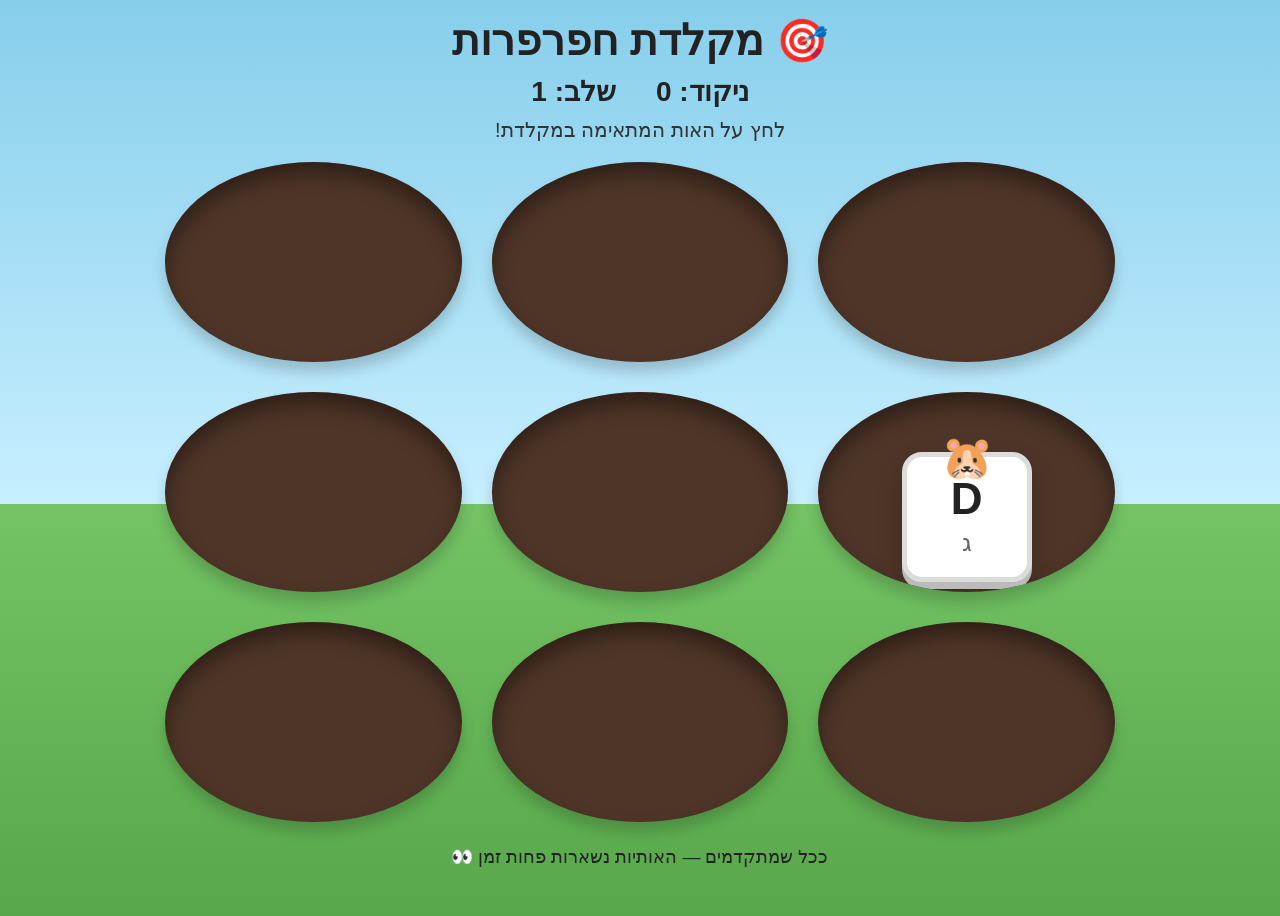
==== hparparhot.html @ 8478dd06 "Create hparparhot.html" ====
<!DOCTYPE html>
<html lang="he" dir="rtl">

<head>
    <meta charset="UTF-8" />
    <meta name="viewport" content="width=device-width, initial-scale=1.0" />
    <title>מקלדת חפרפרות</title>

    <style>
        * {
            box-sizing: border-box;
        }

        body {
            margin: 0;
            overflow: hidden;
            font-family: Arial, sans-serif;
            background:
                linear-gradient(to bottom, #87ceeb 0%, #c7efff 55%, #74c365 55%, #58a84b 100%);
            height: 100vh;
        }

        h1 {
            text-align: center;
            margin-top: 16px;
            margin-bottom: 10px;
            color: #222;
            font-size: 42px;
        }

        .top-bar {
            display: flex;
            justify-content: center;
            gap: 40px;
            font-size: 28px;
            font-weight: bold;
            color: #222;
            margin-bottom: 10px;
        }

        .instructions {
            text-align: center;
            font-size: 20px;
            margin-bottom: 20px;
            color: #333;
        }

        .game-board {
            width: 950px;
            max-width: 95vw;
            margin: auto;
            display: grid;
            grid-template-columns: repeat(3, 1fr);
            gap: 30px;
        }

        .hole {
            position: relative;
            height: 200px;
            background: #4f3528;
            border-radius: 50%;
            overflow: hidden;

            box-shadow:
                inset 0 12px 20px rgba(0, 0, 0, 0.4),
                0 10px 14px rgba(0, 0, 0, 0.18);
        }

        .mole {
            position: absolute;
            bottom: -260px;
            left: 50%;
            transform: translateX(-50%);
            transition: bottom 0.22s ease;
        }

        .mole.show {
            bottom: 10px;
        }

        .keycap {
            width: 130px;
            height: 130px;
            background: white;
            border-radius: 20px;
            border: 5px solid #dcdcdc;

            display: flex;
            flex-direction: column;
            align-items: center;
            justify-content: center;

            position: relative;

            box-shadow:
                0 7px 0 #bbbbbb,
                0 12px 24px rgba(0, 0, 0, 0.22);
        }

        .english {
            font-size: 44px;
            font-weight: bold;
            color: #222;
            line-height: 1;
        }

        .hebrew {
            font-size: 24px;
            margin-top: 8px;
            color: #666;
        }

        .mole-face {
            position: absolute;
            top: -24px;
            font-size: 42px;
            animation: bounce 0.7s infinite alternate;
        }

        @keyframes bounce {
            from {
                transform: translateY(0px);
            }

            to {
                transform: translateY(-6px);
            }
        }

        .hammer {
            position: absolute;

            /* ממקם מעל החפרפרת */
            top: -95px;
            left: 50%;

            transform:
                translateX(-50%) rotate(-10deg) scale(0.7);

            font-size: 120px;

            opacity: 0;

            pointer-events: none;

            z-index: 20;
        }

        .hammer.hit {
            animation: hammerHit 0.28s ease forwards;
        }

        @keyframes hammerHit {

            0% {
                opacity: 0;

                transform:
                    translateX(-50%) translateY(-40px) rotate(-10deg) scale(0.7);
            }

            30% {
                opacity: 1;
            }

            70% {

                transform:
                    translateX(-50%) translateY(45px) rotate(0deg) scale(1);
            }

            100% {
                opacity: 0;

                transform:
                    translateX(-50%) translateY(45px) rotate(0deg) scale(1);
            }
        }

        .hit-effect {
            animation: hitSquash 0.18s ease;
        }

        @keyframes hitSquash {

            0% {
                transform: translateX(-50%) scale(1);
            }

            50% {
                transform: translateX(-50%) scale(0.82);
            }

            100% {
                transform: translateX(-50%) scale(1);
            }
        }

        .footer {
            text-align: center;
            margin-top: 24px;
            font-size: 18px;
            color: #222;
        }
    </style>
</head>

<body>

    <h1>🎯 מקלדת חפרפרות</h1>

    <div class="top-bar">
        <div>ניקוד: <span id="score">0</span></div>
        <div>שלב: <span id="level">1</span></div>
    </div>

    <div class="instructions">
        לחץ על האות המתאימה במקלדת!
    </div>

    <div class="game-board" id="board"></div>

    <div class="footer">
        ככל שמתקדמים — האותיות נשארות פחות זמן 👀
    </div>

    <script>

        const keys = [
            { en: "A", he: "ש" },
            { en: "S", he: "ד" },
            { en: "D", he: "ג" },
            { en: "F", he: "כ" },
            { en: "J", he: "ח" },
            { en: "K", he: "ל" },
            { en: "L", he: "ך" },
            { en: "Q", he: "/" },
            { en: "W", he: "'" }
        ];

        const board = document.getElementById("board");

        const scoreEl = document.getElementById("score");
        const levelEl = document.getElementById("level");

        let score = 0;
        let level = 1;

        let activeMole = null;
        let activeTimeout = null;

        // יצירת חורים
        for (let i = 0; i < 9; i++) {

            const hole = document.createElement("div");
            hole.className = "hole";

            const mole = document.createElement("div");
            mole.className = "mole";

            hole.appendChild(mole);

            board.appendChild(hole);
        }

        const holes = document.querySelectorAll(".hole");

        function randomKey() {
            return keys[Math.floor(Math.random() * keys.length)];
        }

        function randomHole() {
            return holes[Math.floor(Math.random() * holes.length)];
        }

        function getVisibleTime() {

            // עולה שלב כל 10 נקודות
            level = 1 + Math.floor(score / 10);

            levelEl.textContent = level;

            // האות נשארת פחות זמן ככל שעולים
            // אבל בצורה מאוד עדינה
            return Math.max(
                1800,
                5000 - (level * 220)
            );
        }

        function showMole() {

            if (activeMole) {
                return;
            }

            const hole = randomHole();

            const mole = hole.querySelector(".mole");

            const key = randomKey();

            mole.innerHTML = `
        <div class="keycap">

          <div class="hammer">🔨</div>

          <div class="mole-face">🐹</div>

          <div class="english">${key.en}</div>

          <div class="hebrew">${key.he}</div>

        </div>
      `;

            mole.dataset.key = key.en.toLowerCase();

            mole.classList.add("show");

            activeMole = mole;

            const visibleTime = getVisibleTime();

            activeTimeout = setTimeout(() => {

                if (activeMole === mole) {

                    mole.classList.remove("show");

                    activeMole = null;

                    // אות חדשה מיד
                    setTimeout(showMole, 120);
                }

            }, visibleTime);
        }

        document.addEventListener("keydown", (e) => {

            if (!activeMole) return;

            const pressedKey = e.key.toLowerCase();

            const correctKey = activeMole.dataset.key;

            if (pressedKey === correctKey) {

                clearTimeout(activeTimeout);

                const hammer = activeMole.querySelector(".hammer");

                hammer.classList.add("hit");

                activeMole.classList.add("hit-effect");

                score++;

                scoreEl.textContent = score;

                setTimeout(() => {

                    if (activeMole) {
                        activeMole.classList.remove("show");
                    }

                    activeMole = null;

                    // חשוב:
                    // אות חדשה כמעט מיד
                    // בלי להאט את קצב המשחק
                    setTimeout(showMole, 120);

                }, 180);
            }
        });

        // התחלה
        showMole();

    </script>

</body>

</html>
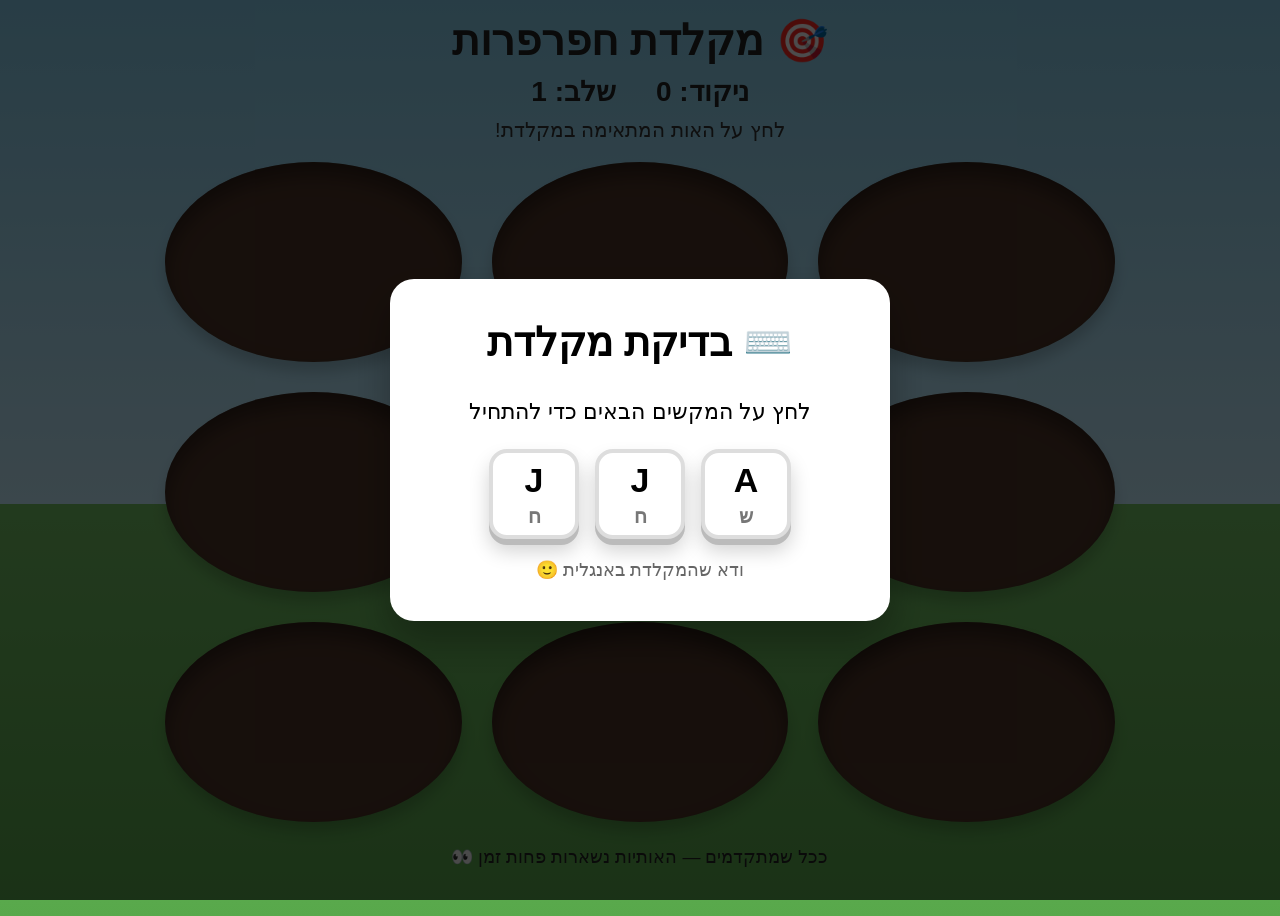
==== commit 4f62c7ab: "Update hparparhot.html" ====
--- a/hparparhot.html
+++ b/hparparhot.html
@@ -7,6 +7,7 @@
     <title>מקלדת חפרפרות</title>
 
     <style>
+
         * {
             box-sizing: border-box;
         }
@@ -15,8 +16,16 @@
             margin: 0;
             overflow: hidden;
             font-family: Arial, sans-serif;
+
             background:
-                linear-gradient(to bottom, #87ceeb 0%, #c7efff 55%, #74c365 55%, #58a84b 100%);
+                linear-gradient(
+                    to bottom,
+                    #87ceeb 0%,
+                    #c7efff 55%,
+                    #74c365 55%,
+                    #58a84b 100%
+                );
+
             height: 100vh;
         }
 
@@ -32,9 +41,12 @@
             display: flex;
             justify-content: center;
             gap: 40px;
+
             font-size: 28px;
             font-weight: bold;
+
             color: #222;
+
             margin-bottom: 10px;
         }
 
@@ -46,31 +58,46 @@
         }
 
         .game-board {
+
             width: 950px;
             max-width: 95vw;
+
             margin: auto;
+
             display: grid;
+
             grid-template-columns: repeat(3, 1fr);
+
             gap: 30px;
         }
 
         .hole {
+
             position: relative;
+
             height: 200px;
+
             background: #4f3528;
+
             border-radius: 50%;
+
             overflow: hidden;
 
             box-shadow:
-                inset 0 12px 20px rgba(0, 0, 0, 0.4),
-                0 10px 14px rgba(0, 0, 0, 0.18);
+                inset 0 12px 20px rgba(0,0,0,0.4),
+                0 10px 14px rgba(0,0,0,0.18);
         }
 
         .mole {
+
             position: absolute;
+
             bottom: -260px;
+
             left: 50%;
+
             transform: translateX(-50%);
+
             transition: bottom 0.22s ease;
         }
 
@@ -79,14 +106,20 @@
         }
 
         .keycap {
+
             width: 130px;
             height: 130px;
+
             background: white;
+
             border-radius: 20px;
+
             border: 5px solid #dcdcdc;
 
             display: flex;
+
             flex-direction: column;
+
             align-items: center;
             justify-content: center;
 
@@ -94,30 +127,42 @@
 
             box-shadow:
                 0 7px 0 #bbbbbb,
-                0 12px 24px rgba(0, 0, 0, 0.22);
+                0 12px 24px rgba(0,0,0,0.22);
         }
 
         .english {
+
             font-size: 44px;
+
             font-weight: bold;
+
             color: #222;
+
             line-height: 1;
         }
 
         .hebrew {
+
             font-size: 24px;
+
             margin-top: 8px;
+
             color: #666;
         }
 
         .mole-face {
+
             position: absolute;
+
             top: -24px;
+
             font-size: 42px;
+
             animation: bounce 0.7s infinite alternate;
         }
 
         @keyframes bounce {
+
             from {
                 transform: translateY(0px);
             }
@@ -127,15 +172,22 @@
             }
         }
 
+        /* ========================= */
+        /* פטיש */
+        /* ========================= */
+
         .hammer {
+
             position: absolute;
 
-            /* ממקם מעל החפרפרת */
             top: -95px;
+
             left: 50%;
 
             transform:
-                translateX(-50%) rotate(-10deg) scale(0.7);
+                translateX(-50%)
+                rotate(-10deg)
+                scale(0.7);
 
             font-size: 120px;
 
@@ -153,10 +205,14 @@
         @keyframes hammerHit {
 
             0% {
+
                 opacity: 0;
 
                 transform:
-                    translateX(-50%) translateY(-40px) rotate(-10deg) scale(0.7);
+                    translateX(-50%)
+                    translateY(-40px)
+                    rotate(-10deg)
+                    scale(0.7);
             }
 
             30% {
@@ -166,16 +222,27 @@
             70% {
 
                 transform:
-                    translateX(-50%) translateY(45px) rotate(0deg) scale(1);
+                    translateX(-50%)
+                    translateY(45px)
+                    rotate(0deg)
+                    scale(1);
             }
 
             100% {
+
                 opacity: 0;
 
                 transform:
-                    translateX(-50%) translateY(45px) rotate(0deg) scale(1);
-            }
-        }
+                    translateX(-50%)
+                    translateY(45px)
+                    rotate(0deg)
+                    scale(1);
+            }
+        }
+
+        /* ========================= */
+        /* אפקט פגיעה */
+        /* ========================= */
 
         .hit-effect {
             animation: hitSquash 0.18s ease;
@@ -197,15 +264,156 @@
         }
 
         .footer {
+
             text-align: center;
+
             margin-top: 24px;
+
             font-size: 18px;
+
             color: #222;
         }
+
+        /* ========================= */
+        /* מסך התחלה */
+        /* ========================= */
+
+        .warmup-screen {
+
+            position: fixed;
+
+            inset: 0;
+
+            background: rgba(0,0,0,0.7);
+
+            display: flex;
+
+            align-items: center;
+            justify-content: center;
+
+            z-index: 999;
+        }
+
+        .warmup-box {
+
+            background: white;
+
+            width: 500px;
+            max-width: 90vw;
+
+            border-radius: 24px;
+
+            padding: 40px;
+
+            text-align: center;
+
+            box-shadow:
+                0 20px 40px rgba(0,0,0,0.3);
+        }
+
+        .warmup-box h2 {
+
+            margin-top: 0;
+
+            font-size: 40px;
+        }
+
+        .warmup-box p {
+
+            font-size: 22px;
+
+            margin-bottom: 24px;
+        }
+
+        .warmup-keys {
+
+            display: flex;
+
+            justify-content: center;
+
+            gap: 16px;
+
+            margin-bottom: 20px;
+        }
+
+        .warmup-key {
+
+            width: 90px;
+            height: 90px;
+
+            background: #fff;
+
+            border: 4px solid #ddd;
+
+            border-radius: 18px;
+
+            display: flex;
+
+            flex-direction: column;
+
+            align-items: center;
+            justify-content: center;
+
+            font-size: 34px;
+
+            font-weight: bold;
+
+            box-shadow:
+                0 6px 0 #bbb,
+                0 12px 20px rgba(0,0,0,0.18);
+
+            transition: 0.2s;
+        }
+
+        .warmup-key small {
+
+            font-size: 20px;
+
+            color: #777;
+
+            margin-top: 4px;
+        }
+
+        .warmup-key.done {
+
+            background: #8be28b;
+
+            transform: scale(0.92);
+
+            opacity: 0.7;
+        }
+
+        .warmup-hint {
+
+            font-size: 18px;
+
+            color: #666;
+        }
+
     </style>
 </head>
 
 <body>
+
+    <div id="warmup-screen" class="warmup-screen">
+
+        <div class="warmup-box">
+
+            <h2>⌨️ בדיקת מקלדת</h2>
+
+            <p>
+                לחץ על המקשים הבאים כדי להתחיל
+            </p>
+
+            <div id="warmup-keys" class="warmup-keys"></div>
+
+            <div class="warmup-hint">
+                ודא שהמקלדת באנגלית 🙂
+            </div>
+
+        </div>
+
+    </div>
 
     <h1>🎯 מקלדת חפרפרות</h1>
 
@@ -227,6 +435,7 @@
     <script>
 
         const keys = [
+
             { en: "A", he: "ש" },
             { en: "S", he: "ד" },
             { en: "D", he: "ג" },
@@ -236,6 +445,7 @@
             { en: "L", he: "ך" },
             { en: "Q", he: "/" },
             { en: "W", he: "'" }
+
         ];
 
         const board = document.getElementById("board");
@@ -243,19 +453,37 @@
         const scoreEl = document.getElementById("score");
         const levelEl = document.getElementById("level");
 
+        const warmupScreen =
+            document.getElementById("warmup-screen");
+
+        const warmupKeysContainer =
+            document.getElementById("warmup-keys");
+
         let score = 0;
         let level = 1;
 
         let activeMole = null;
         let activeTimeout = null;
 
-        // יצירת חורים
+        let gameStarted = false;
+
+        let warmupKeys = [];
+        let warmupIndex = 0;
+
+        /* ========================= */
+        /* יצירת חורים */
+        /* ========================= */
+
         for (let i = 0; i < 9; i++) {
 
-            const hole = document.createElement("div");
+            const hole =
+                document.createElement("div");
+
             hole.className = "hole";
 
-            const mole = document.createElement("div");
+            const mole =
+                document.createElement("div");
+
             mole.className = "mole";
 
             hole.appendChild(mole);
@@ -263,31 +491,76 @@
             board.appendChild(hole);
         }
 
-        const holes = document.querySelectorAll(".hole");
+        const holes =
+            document.querySelectorAll(".hole");
+
+        /* ========================= */
+        /* פונקציות עזר */
+        /* ========================= */
 
         function randomKey() {
-            return keys[Math.floor(Math.random() * keys.length)];
+
+            return keys[
+                Math.floor(Math.random() * keys.length)
+            ];
         }
 
         function randomHole() {
-            return holes[Math.floor(Math.random() * holes.length)];
+
+            return holes[
+                Math.floor(Math.random() * holes.length)
+            ];
         }
 
         function getVisibleTime() {
 
-            // עולה שלב כל 10 נקודות
-            level = 1 + Math.floor(score / 10);
+            level =
+                1 + Math.floor(score / 10);
 
             levelEl.textContent = level;
 
-            // האות נשארת פחות זמן ככל שעולים
-            // אבל בצורה מאוד עדינה
             return Math.max(
                 1800,
                 5000 - (level * 220)
             );
         }
 
+        /* ========================= */
+        /* מסך חימום */
+        /* ========================= */
+
+        function startWarmup() {
+
+            warmupKeys = [];
+
+            warmupIndex = 0;
+
+            warmupKeysContainer.innerHTML = "";
+
+            for (let i = 0; i < 3; i++) {
+
+                const key = randomKey();
+
+                warmupKeys.push(key);
+
+                const el =
+                    document.createElement("div");
+
+                el.className = "warmup-key";
+
+                el.innerHTML = `
+                    ${key.en}
+                    <small>${key.he}</small>
+                `;
+
+                warmupKeysContainer.appendChild(el);
+            }
+        }
+
+        /* ========================= */
+        /* הצגת חפרפרת */
+        /* ========================= */
+
         function showMole() {
 
             if (activeMole) {
@@ -296,31 +569,34 @@
 
             const hole = randomHole();
 
-            const mole = hole.querySelector(".mole");
+            const mole =
+                hole.querySelector(".mole");
 
             const key = randomKey();
 
             mole.innerHTML = `
-        <div class="keycap">
-
-          <div class="hammer">🔨</div>
-
-          <div class="mole-face">🐹</div>
-
-          <div class="english">${key.en}</div>
-
-          <div class="hebrew">${key.he}</div>
-
-        </div>
-      `;
-
-            mole.dataset.key = key.en.toLowerCase();
+                <div class="keycap">
+
+                    <div class="hammer">🔨</div>
+
+                    <div class="mole-face">🐹</div>
+
+                    <div class="english">${key.en}</div>
+
+                    <div class="hebrew">${key.he}</div>
+
+                </div>
+            `;
+
+            mole.dataset.key =
+                key.en.toLowerCase();
 
             mole.classList.add("show");
 
             activeMole = mole;
 
-            const visibleTime = getVisibleTime();
+            const visibleTime =
+                getVisibleTime();
 
             activeTimeout = setTimeout(() => {
 
@@ -330,26 +606,77 @@
 
                     activeMole = null;
 
-                    // אות חדשה מיד
                     setTimeout(showMole, 120);
                 }
 
             }, visibleTime);
         }
 
+        /* ========================= */
+        /* מקלדת */
+        /* ========================= */
+
         document.addEventListener("keydown", (e) => {
 
+            const pressedKey =
+                e.key.toLowerCase();
+
+            /* ========================= */
+            /* חימום */
+            /* ========================= */
+
+            if (!gameStarted) {
+
+                const currentKey =
+                    warmupKeys[warmupIndex];
+
+                if (
+                    pressedKey ===
+                    currentKey.en.toLowerCase()
+                ) {
+
+                    const warmupEls =
+                        document.querySelectorAll(".warmup-key");
+
+                    warmupEls[warmupIndex]
+                        .classList.add("done");
+
+                    warmupIndex++;
+
+                    if (
+                        warmupIndex >= warmupKeys.length
+                    ) {
+
+                        setTimeout(() => {
+
+                            warmupScreen.style.display = "none";
+
+                            gameStarted = true;
+
+                            showMole();
+
+                        }, 500);
+                    }
+                }
+
+                return;
+            }
+
+            /* ========================= */
+            /* משחק */
+            /* ========================= */
+
             if (!activeMole) return;
 
-            const pressedKey = e.key.toLowerCase();
-
-            const correctKey = activeMole.dataset.key;
+            const correctKey =
+                activeMole.dataset.key;
 
             if (pressedKey === correctKey) {
 
                 clearTimeout(activeTimeout);
 
-                const hammer = activeMole.querySelector(".hammer");
+                const hammer =
+                    activeMole.querySelector(".hammer");
 
                 hammer.classList.add("hit");
 
@@ -362,22 +689,23 @@
                 setTimeout(() => {
 
                     if (activeMole) {
+
                         activeMole.classList.remove("show");
                     }
 
                     activeMole = null;
 
-                    // חשוב:
-                    // אות חדשה כמעט מיד
-                    // בלי להאט את קצב המשחק
                     setTimeout(showMole, 120);
 
                 }, 180);
             }
         });
 
-        // התחלה
-        showMole();
+        /* ========================= */
+        /* התחלה */
+        /* ========================= */
+
+        startWarmup();
 
     </script>
 
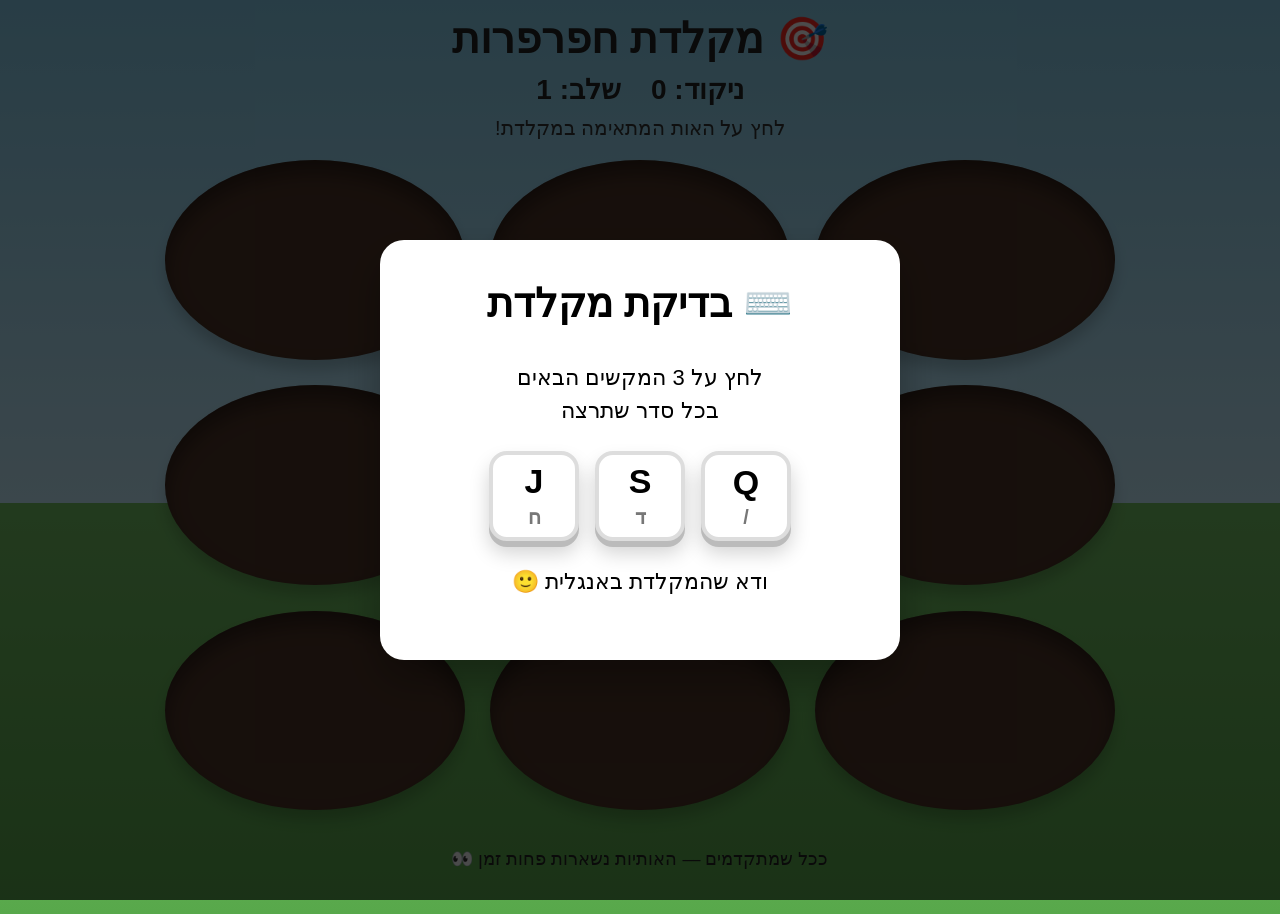
==== commit 3e37b43d: "Update hparparhot.html" ====
--- a/hparparhot.html
+++ b/hparparhot.html
@@ -4,6 +4,7 @@
 <head>
     <meta charset="UTF-8" />
     <meta name="viewport" content="width=device-width, initial-scale=1.0" />
+
     <title>מקלדת חפרפרות</title>
 
     <style>
@@ -13,8 +14,11 @@
         }
 
         body {
+
             margin: 0;
+
             overflow: hidden;
+
             font-family: Arial, sans-serif;
 
             background:
@@ -26,23 +30,33 @@
                     #58a84b 100%
                 );
 
-            height: 100vh;
+            min-height: 100vh;
         }
 
         h1 {
+
             text-align: center;
-            margin-top: 16px;
+
+            margin-top: 14px;
             margin-bottom: 10px;
+
             color: #222;
-            font-size: 42px;
+
+            font-size: clamp(28px, 4vw, 42px);
         }
 
         .top-bar {
+
             display: flex;
+
             justify-content: center;
-            gap: 40px;
-
-            font-size: 28px;
+
+            gap: 30px;
+
+            flex-wrap: wrap;
+
+            font-size: clamp(18px, 2.6vw, 28px);
+
             font-weight: bold;
 
             color: #222;
@@ -51,16 +65,21 @@
         }
 
         .instructions {
+
             text-align: center;
-            font-size: 20px;
+
+            font-size: clamp(16px, 2vw, 20px);
+
             margin-bottom: 20px;
+
             color: #333;
+
+            padding-inline: 12px;
         }
 
         .game-board {
 
-            width: 950px;
-            max-width: 95vw;
+            width: min(950px, 94vw);
 
             margin: auto;
 
@@ -68,14 +87,16 @@
 
             grid-template-columns: repeat(3, 1fr);
 
-            gap: 30px;
+            gap: clamp(12px, 2vw, 30px);
+
+            padding-bottom: 20px;
         }
 
         .hole {
 
             position: relative;
 
-            height: 200px;
+            aspect-ratio: 1.5 / 1;
 
             background: #4f3528;
 
@@ -102,13 +123,14 @@
         }
 
         .mole.show {
-            bottom: 10px;
+            bottom: 8px;
         }
 
         .keycap {
 
-            width: 130px;
-            height: 130px;
+            width: clamp(80px, 12vw, 130px);
+
+            height: clamp(80px, 12vw, 130px);
 
             background: white;
 
@@ -132,7 +154,7 @@
 
         .english {
 
-            font-size: 44px;
+            font-size: clamp(30px, 4vw, 44px);
 
             font-weight: bold;
 
@@ -143,9 +165,9 @@
 
         .hebrew {
 
-            font-size: 24px;
-
-            margin-top: 8px;
+            font-size: clamp(16px, 2vw, 24px);
+
+            margin-top: 6px;
 
             color: #666;
         }
@@ -154,9 +176,9 @@
 
             position: absolute;
 
-            top: -24px;
-
-            font-size: 42px;
+            top: -18px;
+
+            font-size: clamp(28px, 4vw, 42px);
 
             animation: bounce 0.7s infinite alternate;
         }
@@ -172,15 +194,11 @@
             }
         }
 
-        /* ========================= */
-        /* פטיש */
-        /* ========================= */
-
         .hammer {
 
             position: absolute;
 
-            top: -95px;
+            top: -75px;
 
             left: 50%;
 
@@ -189,7 +207,7 @@
                 rotate(-10deg)
                 scale(0.7);
 
-            font-size: 120px;
+            font-size: clamp(70px, 10vw, 120px);
 
             opacity: 0;
 
@@ -240,10 +258,6 @@
             }
         }
 
-        /* ========================= */
-        /* אפקט פגיעה */
-        /* ========================= */
-
         .hit-effect {
             animation: hitSquash 0.18s ease;
         }
@@ -267,18 +281,20 @@
 
             text-align: center;
 
-            margin-top: 24px;
-
-            font-size: 18px;
+            margin-top: 18px;
+
+            font-size: clamp(14px, 2vw, 18px);
 
             color: #222;
+
+            padding-inline: 10px;
         }
 
         /* ========================= */
-        /* מסך התחלה */
+        /* OVERLAY */
         /* ========================= */
 
-        .warmup-screen {
+        .overlay {
 
             position: fixed;
 
@@ -294,16 +310,15 @@
             z-index: 999;
         }
 
-        .warmup-box {
+        .overlay-box {
 
             background: white;
 
-            width: 500px;
-            max-width: 90vw;
+            width: min(520px, 92vw);
 
             border-radius: 24px;
 
-            padding: 40px;
+            padding: 40px 24px;
 
             text-align: center;
 
@@ -311,18 +326,18 @@
                 0 20px 40px rgba(0,0,0,0.3);
         }
 
-        .warmup-box h2 {
+        .overlay-box h2 {
 
             margin-top: 0;
 
-            font-size: 40px;
-        }
-
-        .warmup-box p {
-
-            font-size: 22px;
-
-            margin-bottom: 24px;
+            font-size: clamp(28px, 4vw, 40px);
+        }
+
+        .overlay-box p {
+
+            font-size: clamp(18px, 2.4vw, 22px);
+
+            line-height: 1.5;
         }
 
         .warmup-keys {
@@ -331,9 +346,11 @@
 
             justify-content: center;
 
+            flex-wrap: wrap;
+
             gap: 16px;
 
-            margin-bottom: 20px;
+            margin-block: 24px;
         }
 
         .warmup-key {
@@ -383,11 +400,15 @@
             opacity: 0.7;
         }
 
-        .warmup-hint {
-
-            font-size: 18px;
-
-            color: #666;
+        .countdown {
+
+            font-size: clamp(70px, 15vw, 140px);
+
+            font-weight: bold;
+
+            color: #ffda44;
+
+            margin-top: 20px;
         }
 
     </style>
@@ -395,20 +416,55 @@
 
 <body>
 
-    <div id="warmup-screen" class="warmup-screen">
-
-        <div class="warmup-box">
+    <!-- ========================= -->
+    <!-- חימום -->
+    <!-- ========================= -->
+
+    <div id="warmup-screen" class="overlay">
+
+        <div class="overlay-box">
 
             <h2>⌨️ בדיקת מקלדת</h2>
 
             <p>
-                לחץ על המקשים הבאים כדי להתחיל
+                לחץ על 3 המקשים הבאים<br>
+                בכל סדר שתרצה
             </p>
 
             <div id="warmup-keys" class="warmup-keys"></div>
 
-            <div class="warmup-hint">
+            <p>
                 ודא שהמקלדת באנגלית 🙂
+            </p>
+
+        </div>
+
+    </div>
+
+    <!-- ========================= -->
+    <!-- ספירה לאחור -->
+    <!-- ========================= -->
+
+    <div
+        id="countdown-screen"
+        class="overlay"
+        style="display:none;"
+    >
+
+        <div class="overlay-box">
+
+            <h2>🎯 מוכנים?</h2>
+
+            <p>
+                עכשיו לחץ על מקשי המקלדת<br>
+                כדי להכות בחפרפרות!
+            </p>
+
+            <div
+                id="countdown"
+                class="countdown"
+            >
+                3
             </div>
 
         </div>
@@ -418,8 +474,17 @@
     <h1>🎯 מקלדת חפרפרות</h1>
 
     <div class="top-bar">
-        <div>ניקוד: <span id="score">0</span></div>
-        <div>שלב: <span id="level">1</span></div>
+
+        <div>
+            ניקוד:
+            <span id="score">0</span>
+        </div>
+
+        <div>
+            שלב:
+            <span id="level">1</span>
+        </div>
+
     </div>
 
     <div class="instructions">
@@ -448,10 +513,14 @@
 
         ];
 
-        const board = document.getElementById("board");
-
-        const scoreEl = document.getElementById("score");
-        const levelEl = document.getElementById("level");
+        const board =
+            document.getElementById("board");
+
+        const scoreEl =
+            document.getElementById("score");
+
+        const levelEl =
+            document.getElementById("level");
 
         const warmupScreen =
             document.getElementById("warmup-screen");
@@ -459,6 +528,12 @@
         const warmupKeysContainer =
             document.getElementById("warmup-keys");
 
+        const countdownScreen =
+            document.getElementById("countdown-screen");
+
+        const countdownEl =
+            document.getElementById("countdown");
+
         let score = 0;
         let level = 1;
 
@@ -468,11 +543,10 @@
         let gameStarted = false;
 
         let warmupKeys = [];
-        let warmupIndex = 0;
-
-        /* ========================= */
-        /* יצירת חורים */
-        /* ========================= */
+
+        // =========================
+        // יצירת חורים
+        // =========================
 
         for (let i = 0; i < 9; i++) {
 
@@ -494,9 +568,9 @@
         const holes =
             document.querySelectorAll(".hole");
 
-        /* ========================= */
-        /* פונקציות עזר */
-        /* ========================= */
+        // =========================
+        // עזר
+        // =========================
 
         function randomKey() {
 
@@ -525,28 +599,38 @@
             );
         }
 
-        /* ========================= */
-        /* מסך חימום */
-        /* ========================= */
+        // =========================
+        // חימום
+        // =========================
 
         function startWarmup() {
 
             warmupKeys = [];
 
-            warmupIndex = 0;
-
             warmupKeysContainer.innerHTML = "";
 
-            for (let i = 0; i < 3; i++) {
+            while (warmupKeys.length < 3) {
 
                 const key = randomKey();
 
-                warmupKeys.push(key);
+                if (
+                    !warmupKeys.find(
+                        k => k.en === key.en
+                    )
+                ) {
+                    warmupKeys.push(key);
+                }
+            }
+
+            warmupKeys.forEach((key) => {
 
                 const el =
                     document.createElement("div");
 
                 el.className = "warmup-key";
+
+                el.dataset.key =
+                    key.en.toLowerCase();
 
                 el.innerHTML = `
                     ${key.en}
@@ -554,18 +638,46 @@
                 `;
 
                 warmupKeysContainer.appendChild(el);
-            }
-        }
-
-        /* ========================= */
-        /* הצגת חפרפרת */
-        /* ========================= */
+            });
+        }
+
+        function startCountdown() {
+
+            warmupScreen.style.display = "none";
+
+            countdownScreen.style.display = "flex";
+
+            let count = 3;
+
+            countdownEl.textContent = count;
+
+            const interval = setInterval(() => {
+
+                count--;
+
+                countdownEl.textContent = count;
+
+                if (count <= 0) {
+
+                    clearInterval(interval);
+
+                    countdownScreen.style.display = "none";
+
+                    gameStarted = true;
+
+                    showMole();
+                }
+
+            }, 1000);
+        }
+
+        // =========================
+        // חפרפרת
+        // =========================
 
         function showMole() {
 
-            if (activeMole) {
-                return;
-            }
+            if (activeMole) return;
 
             const hole = randomHole();
 
@@ -612,59 +724,55 @@
             }, visibleTime);
         }
 
-        /* ========================= */
-        /* מקלדת */
-        /* ========================= */
+        // =========================
+        // מקלדת
+        // =========================
 
         document.addEventListener("keydown", (e) => {
 
             const pressedKey =
                 e.key.toLowerCase();
 
-            /* ========================= */
-            /* חימום */
-            /* ========================= */
+            // =========================
+            // חימום
+            // =========================
 
             if (!gameStarted) {
 
-                const currentKey =
-                    warmupKeys[warmupIndex];
-
-                if (
-                    pressedKey ===
-                    currentKey.en.toLowerCase()
-                ) {
-
-                    const warmupEls =
-                        document.querySelectorAll(".warmup-key");
-
-                    warmupEls[warmupIndex]
-                        .classList.add("done");
-
-                    warmupIndex++;
+                const warmupEls =
+                    document.querySelectorAll(".warmup-key");
+
+                warmupEls.forEach((el) => {
 
                     if (
-                        warmupIndex >= warmupKeys.length
+                        el.dataset.key === pressedKey &&
+                        !el.classList.contains("done")
                     ) {
 
-                        setTimeout(() => {
-
-                            warmupScreen.style.display = "none";
-
-                            gameStarted = true;
-
-                            showMole();
-
-                        }, 500);
+                        el.classList.add("done");
                     }
+                });
+
+                const allDone =
+                    [...warmupEls].every(
+                        el => el.classList.contains("done")
+                    );
+
+                if (allDone) {
+
+                    setTimeout(() => {
+
+                        startCountdown();
+
+                    }, 500);
                 }
 
                 return;
             }
 
-            /* ========================= */
-            /* משחק */
-            /* ========================= */
+            // =========================
+            // משחק
+            // =========================
 
             if (!activeMole) return;
 
@@ -701,9 +809,9 @@
             }
         });
 
-        /* ========================= */
-        /* התחלה */
-        /* ========================= */
+        // =========================
+        // התחלה
+        // =========================
 
         startWarmup();
 
